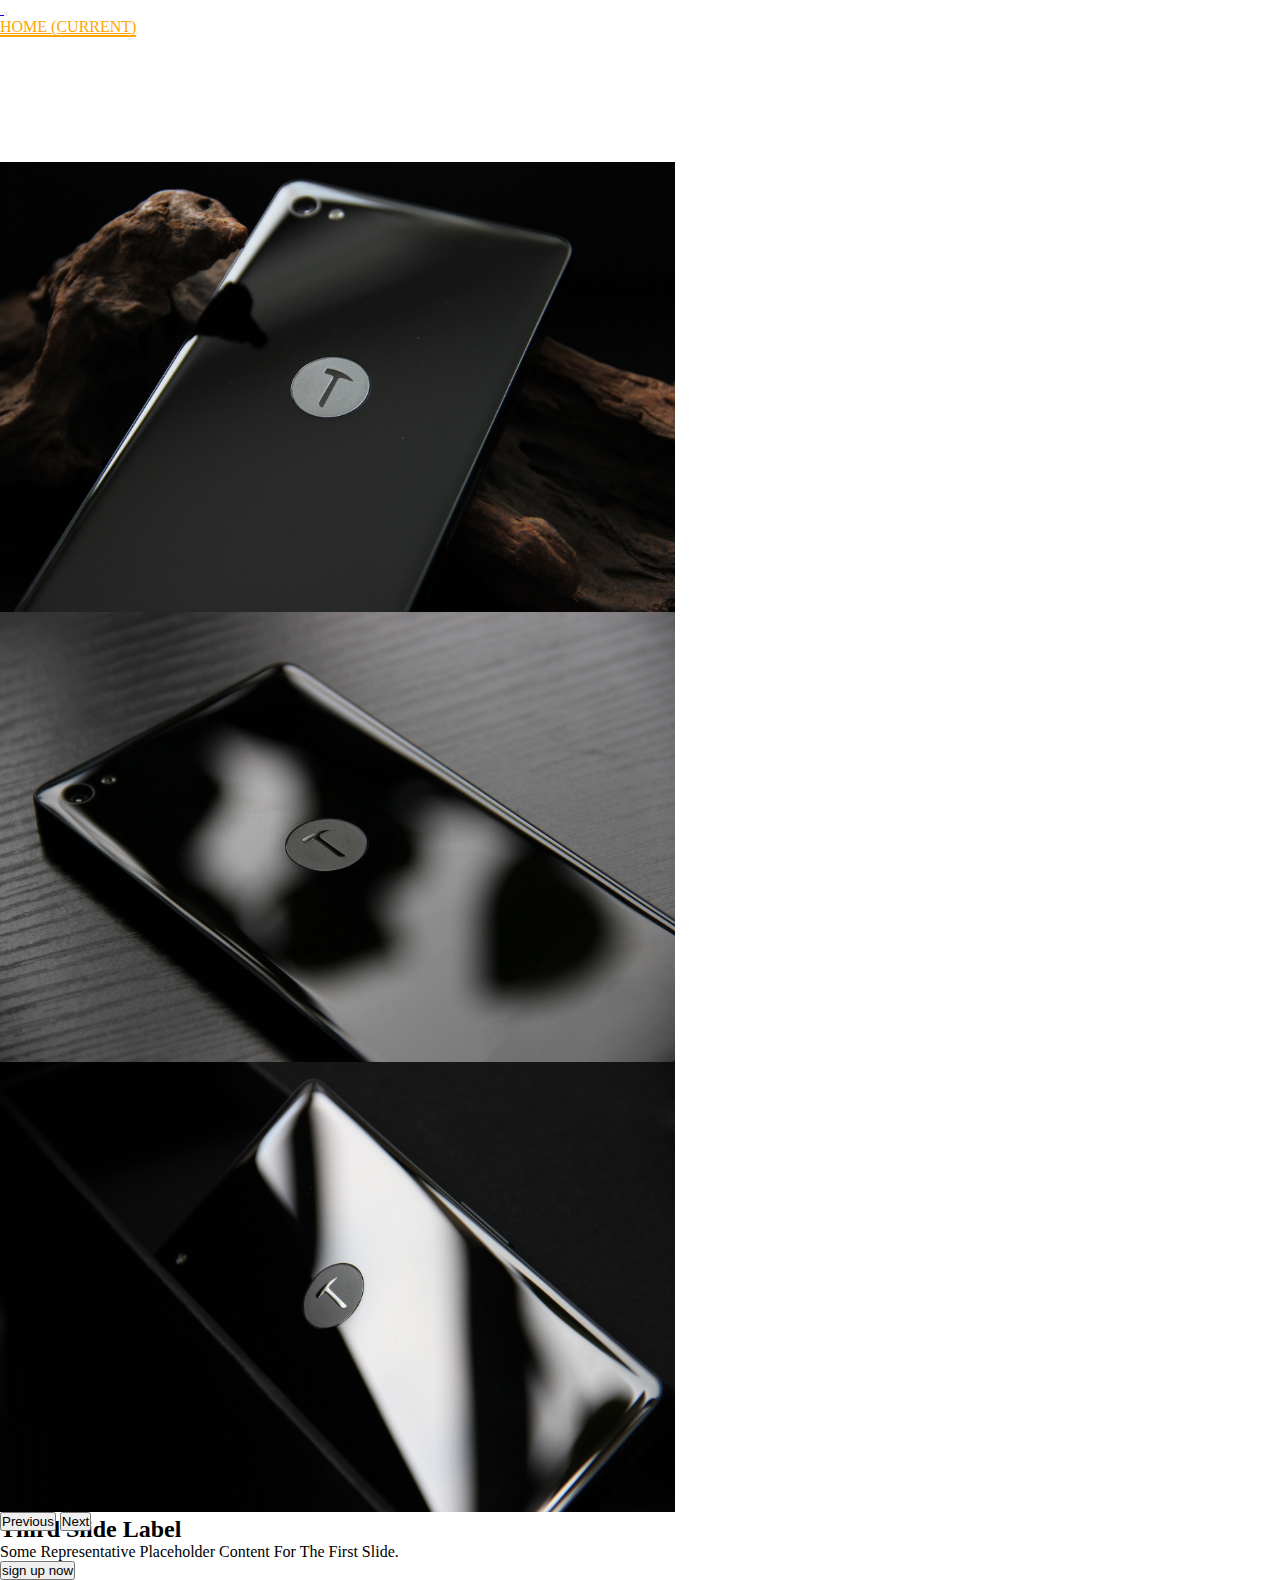
==== index.html @ d135aa09 "Bootstrap4 layout" ====
<!doctype html>
<html lang="en">
  <head>
    <!-- Required meta tags -->
    <meta charset="utf-8">
    <meta name="viewport" content="width=device-width, initial-scale=1, shrink-to-fit=no">

    <!-- Bootstrap CSS -->
    <link rel="stylesheet" href="https://cdn.jsdelivr.net/npm/bootstrap@4.6.2/dist/css/bootstrap.min.css" integrity="sha384-xOolHFLEh07PJGoPkLv1IbcEPTNtaed2xpHsD9ESMhqIYd0nLMwNLD69Npy4HI+N" crossorigin="anonymous">

    <title>BootStrap-4 Intro</title>
    <link rel="stylesheet" href="./assets/css/style.css">
  </head>
  <body>
   <header class="mainHeader">
    <nav class="navbar navbar-expand-lg navbar-dark bg-dark">
        <a class="navbar-brand" href="index.html">
            <img src="https://static-assets-web.flixcart.com/fk-p-linchpin-web/fk-cp-zion/img/flipkart-plus_8d85f4.png" alt="">
        </a>
        <button class="navbar-toggler" type="button" data-toggle="collapse" data-target="#navbarSupportedContent" aria-controls="navbarSupportedContent" aria-expanded="false" aria-label="Toggle navigation">
          <span class="navbar-toggler-icon"></span>
        </button>
      
        <div class="collapse navbar-collapse" id="navbarSupportedContent">
          <ul class="navbar-nav ml-auto">
            <li class="nav-item active">
              <a class="nav-link" href="#">Home <span class="sr-only">(current)</span></a>
            </li>
            <li class="nav-item">
              <a class="nav-link" href="#">about</a>
            </li>
            <li class="nav-item">
                <a class="nav-link" href="#">services</a>
              </li>
              <li class="nav-item">
                <a class="nav-link" href="#">Blogs</a>
              </li>
              <li class="nav-item">
                <a class="nav-link" href="#">contact us</a>
              </li>
            
            
          </ul>
          
        </div>
      </nav>
   </header>

   <main>
    <section class="mainSlider">
        <div id="carouselExampleIndicators" class="carousel slide" data-ride="carousel">
            <ol class="carousel-indicators">
              <li data-target="#carouselExampleIndicators" data-slide-to="0" class="active"></li>
              <li data-target="#carouselExampleIndicators" data-slide-to="1"></li>
              <li data-target="#carouselExampleIndicators" data-slide-to="2"></li>
              
            </ol>

            <div class="carousel-inner">
              <div class="carousel-item active">
                <img src="./assets/images/image1.jpg" class="d-block w-100" alt="...">
                <div class="carousel-caption d-none d-md-block tex">
                    <h2 class="display-3">first slide label</h2>
                    <p>Some representative placeholder content for the first slide.</p>
                    <button class="btn btn-primary btn-lg text-capitlize ">sign up now</button>
                </div>
              </div>
              <div class="carousel-item">
                <img src="./assets/images/image2.jpg" class="d-block w-100" alt="...">
                
                <div class="carousel-caption d-none d-md-block text-right">
                    <h2 class="display-3">second slide label</h2>
                    <p>Some representative placeholder content for the first slide.</p>
                    <button class="btn btn-danger btn-lg text-capitlize ">sign up now</button>
                </div>
              </div>
              <div class="carousel-item">
                <img src="./assets/images/image3.jpg" class="d-block w-100" alt="...">
                <div class="carousel-caption d-none d-md-block text-left">
                    <h2 class="display-3">third slide label</h2>
                    <p>Some representative placeholder content for the first slide.</p>
                    <button class="btn btn-success btn-lg text-capitlize ">sign up now</button>
                </div>
              
              </div>
              
            </div>

            <button class="carousel-control-prev" type="button" data-target="#carouselExampleIndicators" data-slide="prev">
              <span class="carousel-control-prev-icon" aria-hidden="true"></span>
              <span class="sr-only">Previous</span>
            </button>
            <button class="carousel-control-next" type="button" data-target="#carouselExampleIndicators" data-slide="next">
              <span class="carousel-control-next-icon" aria-hidden="true"></span>
              <span class="sr-only">Next</span>
            </button>
          </div>
    </section>
   </main>
    
   <footer class="footer"></footer>

    <!-- Optional JavaScript; choose one of the two! -->

    <!-- Option 1: jQuery and Bootstrap Bundle (includes Popper) -->
    <script src="https://cdn.jsdelivr.net/npm/jquery@3.5.1/dist/jquery.slim.min.js" integrity="sha384-DfXdz2htPH0lsSSs5nCTpuj/zy4C+OGpamoFVy38MVBnE+IbbVYUew+OrCXaRkfj" crossorigin="anonymous"></script>
    <script src="https://cdn.jsdelivr.net/npm/bootstrap@4.6.2/dist/js/bootstrap.bundle.min.js" integrity="sha384-Fy6S3B9q64WdZWQUiU+q4/2Lc9npb8tCaSX9FK7E8HnRr0Jz8D6OP9dO5Vg3Q9ct" crossorigin="anonymous"></script>

    <!-- Option 2: Separate Popper and Bootstrap JS -->
    <!--
    <script src="https://cdn.jsdelivr.net/npm/jquery@3.5.1/dist/jquery.slim.min.js" integrity="sha384-DfXdz2htPH0lsSSs5nCTpuj/zy4C+OGpamoFVy38MVBnE+IbbVYUew+OrCXaRkfj" crossorigin="anonymous"></script>
    <script src="https://cdn.jsdelivr.net/npm/popper.js@1.16.1/dist/umd/popper.min.js" integrity="sha384-9/reFTGAW83EW2RDu2S0VKaIzap3H66lZH81PoYlFhbGU+6BZp6G7niu735Sk7lN" crossorigin="anonymous"></script>
    <script src="https://cdn.jsdelivr.net/npm/bootstrap@4.6.2/dist/js/bootstrap.min.js" integrity="sha384-+sLIOodYLS7CIrQpBjl+C7nPvqq+FbNUBDunl/OZv93DB7Ln/533i8e/mZXLi/P+" crossorigin="anonymous"></script>
    -->
  </body>
</html>
---- assets/css/style.css ----
*{
    padding: 0;
    margin: 0;
    box-sizing: border-box;
}

.mainHeader .navbar-brand{
    width: 120px;
}
.mainHeader .navbar-brand img{
    width: 100%;
}
.mainHeader .navbar-nav .nav-link{
    color: #fff;
    text-transform: uppercase;
}
.mainHeader .navbar-nav .active>.nav-link,
.mainHeader .navbar-nav .nav-link.active, 
.mainHeader .navbar-nav .nav-link.show, 
.mainHeader .navbar-nav .show>.nav-link {
    color:orange;
    border-bottom: 2px solid orange;
}

.mainHeader .navbar-nav .nav-link:focus, 
.mainHeader .navbar-nav .nav-link:hover {
    color: orange;
    border-bottom: 2px solid orange;
}


/* css for main slider  */
.carousel-item {
    height: 450px;
}
.carousel-item img{

    height: 100%;
    object-fit: cover;
}

.mainSlider .carousel-caption{
    bottom: auto;
    top: 25%;
}
.carousel-caption.d-none.d-md-block {
    text-transform: capitalize;
}
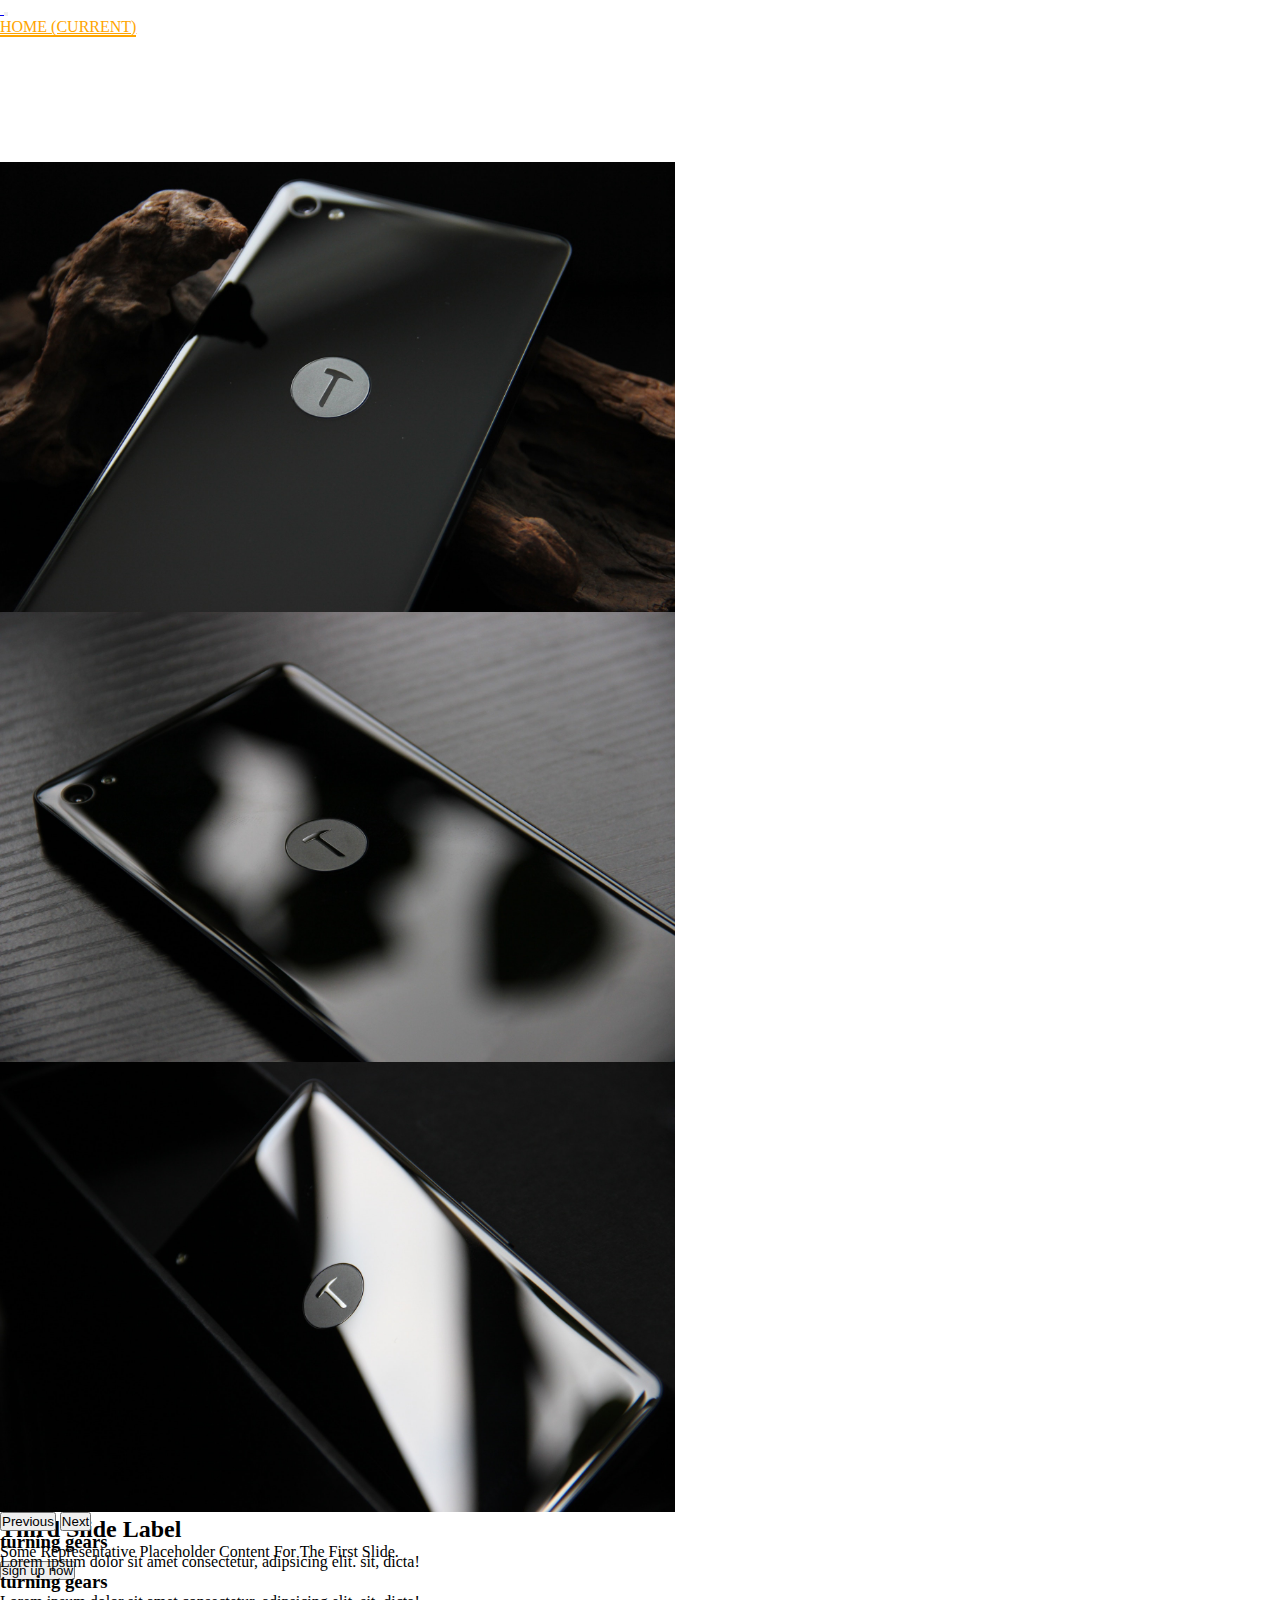
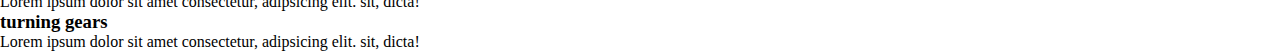
==== commit 02ba0ebf: "work on home icon section" ====
--- a/index.html
+++ b/index.html
@@ -9,6 +9,7 @@
     <link rel="stylesheet" href="https://cdn.jsdelivr.net/npm/bootstrap@4.6.2/dist/css/bootstrap.min.css" integrity="sha384-xOolHFLEh07PJGoPkLv1IbcEPTNtaed2xpHsD9ESMhqIYd0nLMwNLD69Npy4HI+N" crossorigin="anonymous">
 
     <title>BootStrap-4 Intro</title>
+    <link rel="stylesheet" href="https://cdnjs.cloudflare.com/ajax/libs/font-awesome/6.4.0/css/all.min.css" integrity="sha512-iecdLmaskl7CVkqkXNQ/ZH/XLlvWZOJyj7Yy7tcenmpD1ypASozpmT/E0iPtmFIB46ZmdtAc9eNBvH0H/ZpiBw==" crossorigin="anonymous" referrerpolicy="no-referrer" />
     <link rel="stylesheet" href="./assets/css/style.css">
   </head>
   <body>
@@ -96,6 +97,34 @@
             </button>
           </div>
     </section>
+
+    <section class="homeIcons py-5">
+      <div class="container">
+        <div class="row text-center">
+          <div class="col-md-4">
+            <div>
+              <i class="fa-solid fa-gear fa-3x"></i>
+              <h3 class="text-capitalize my-3">turning gears</h3>
+              <p>Lorem ipsum dolor sit amet consectetur, adipsicing elit. sit, dicta!</p>
+            </div>
+          </div>
+          <div class="col-md-4">
+            <div>
+              <i class="fa-solid fa-cloud fa-3x"></i>
+              <h3 class="text-capitalize my-3">turning gears</h3>
+              <p>Lorem ipsum dolor sit amet consectetur, adipsicing elit. sit, dicta!</p>
+            </div>
+          </div>
+          <div class="col-md-4">
+            <div>
+              <i class="fa-solid fa-cart-plus fa-3x"></i>
+              <h3 class="text-capitalize my-3">turning gears</h3>
+              <p>Lorem ipsum dolor sit amet consectetur, adipsicing elit. sit, dicta!</p>
+            </div>
+          </div>
+        </div>
+      </div>
+    </section>
    </main>
     
    <footer class="footer"></footer>
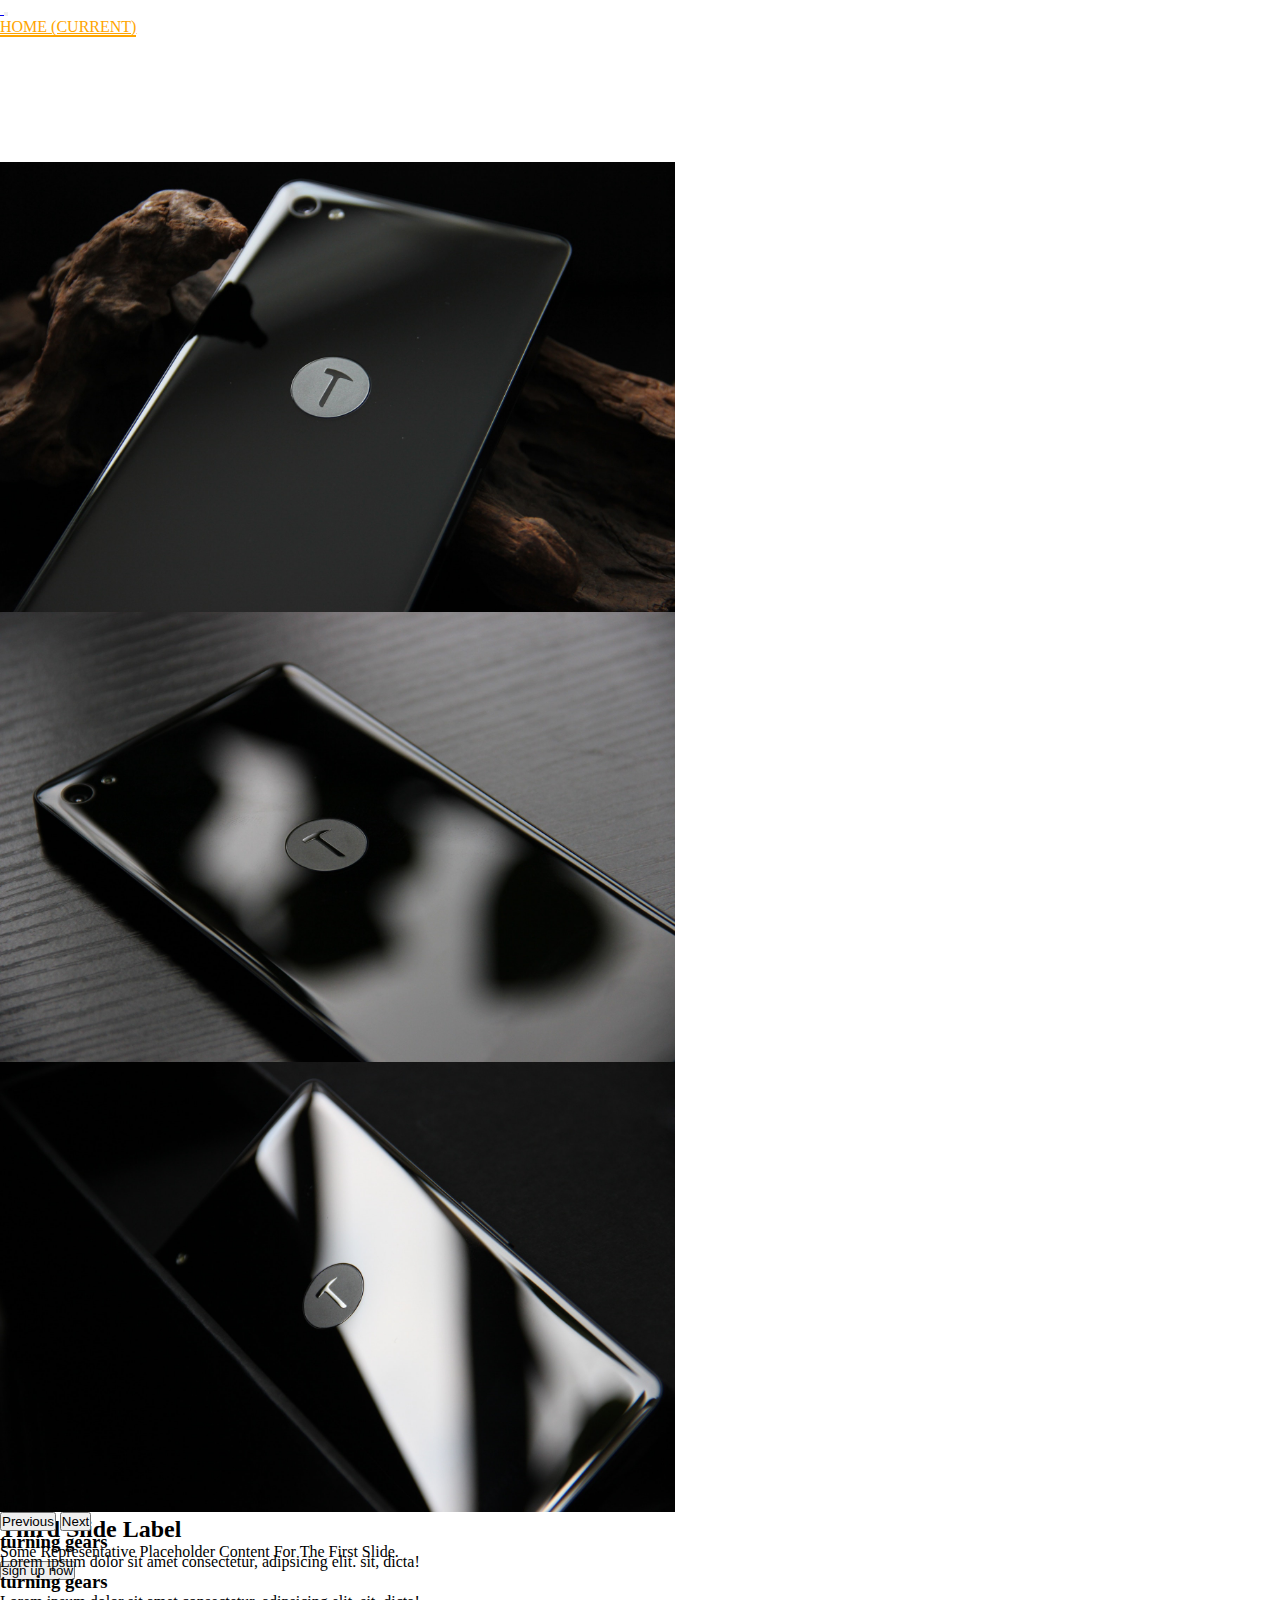
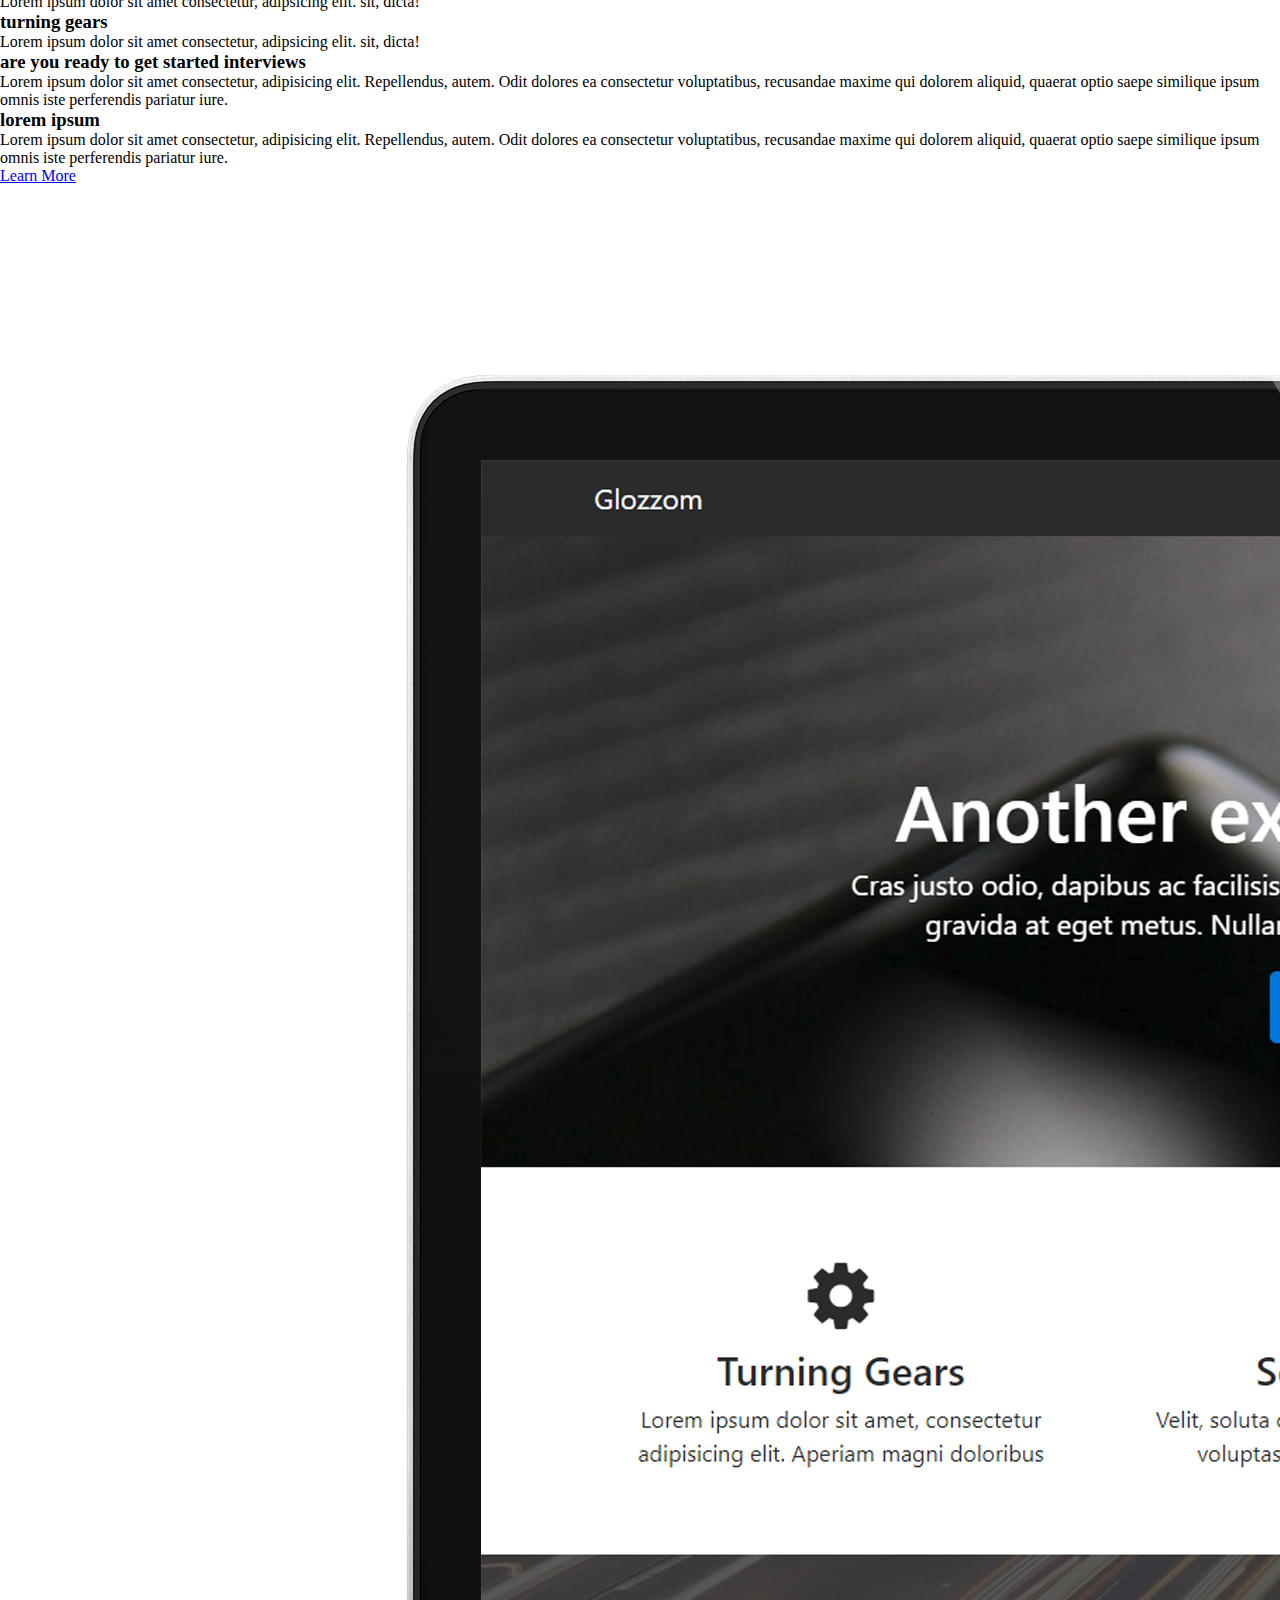
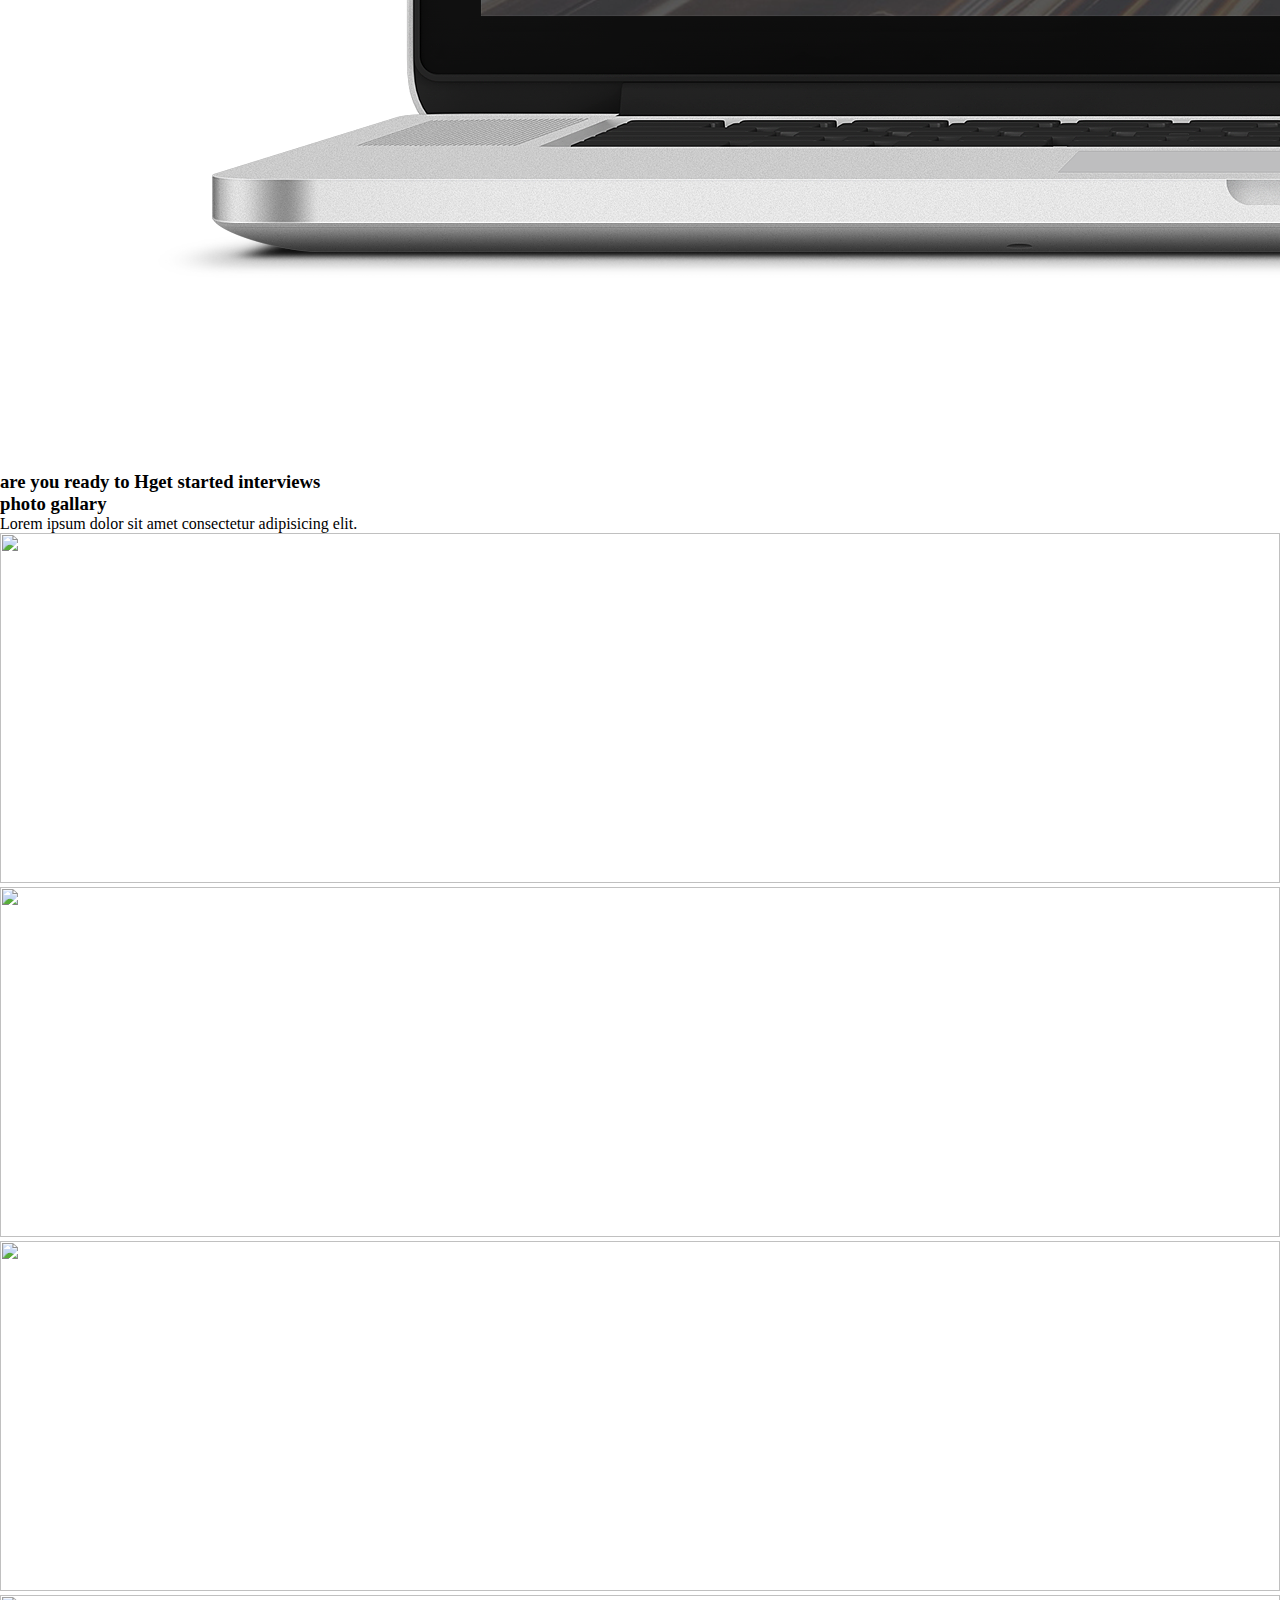
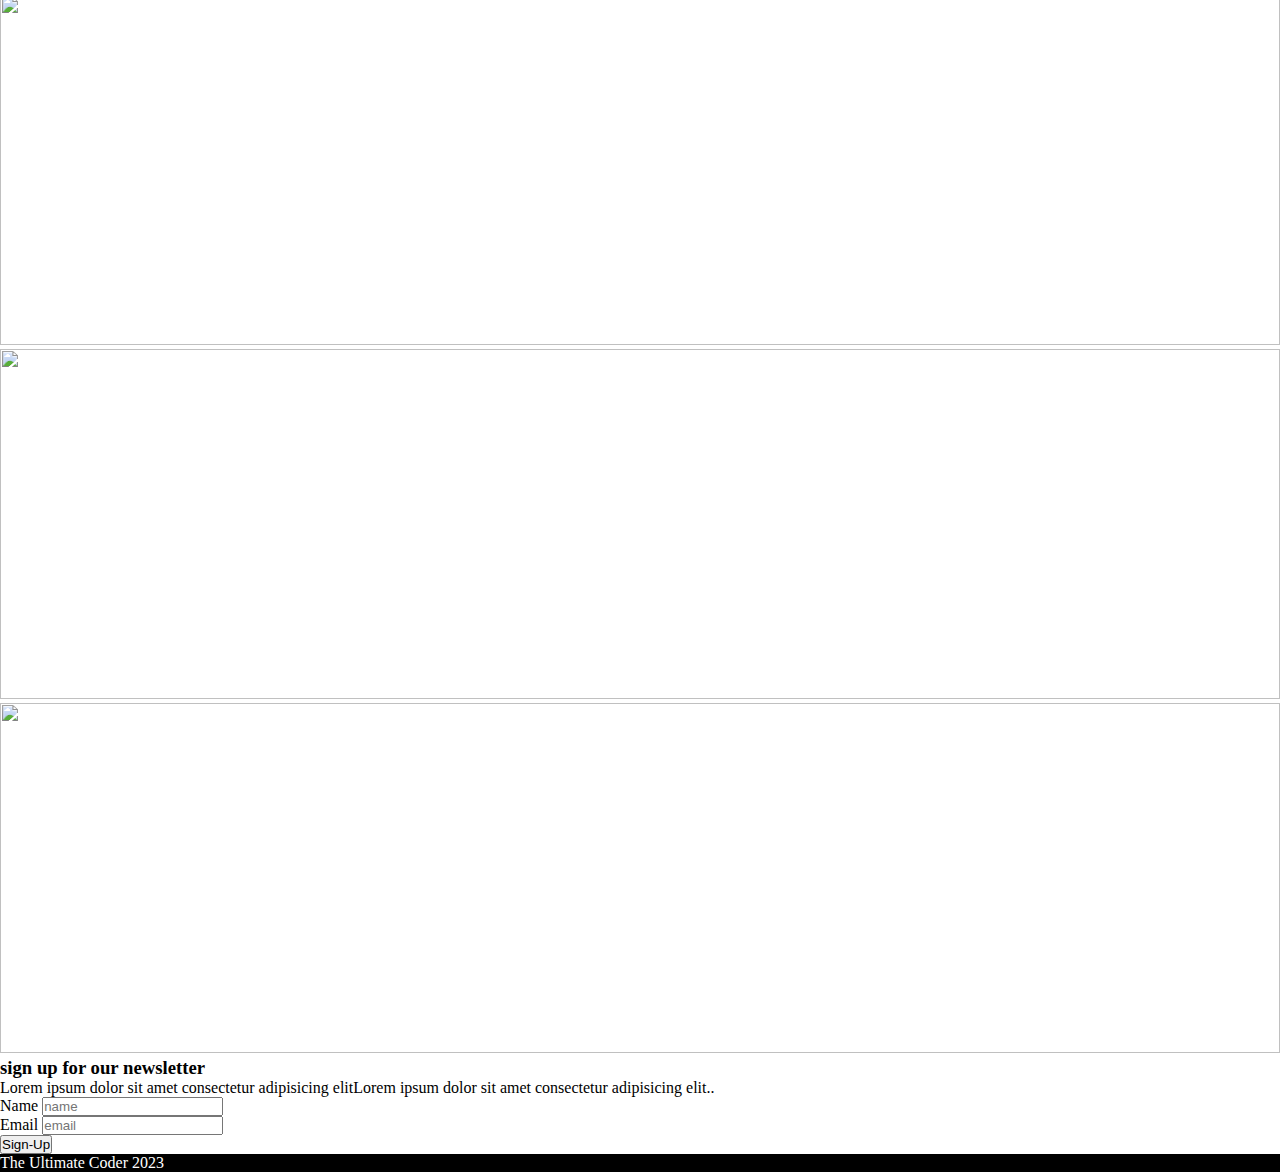
==== commit 8ab86aad: "work on home page" ====
--- a/index.html
+++ b/index.html
@@ -8,7 +8,9 @@
     <!-- Bootstrap CSS -->
     <link rel="stylesheet" href="https://cdn.jsdelivr.net/npm/bootstrap@4.6.2/dist/css/bootstrap.min.css" integrity="sha384-xOolHFLEh07PJGoPkLv1IbcEPTNtaed2xpHsD9ESMhqIYd0nLMwNLD69Npy4HI+N" crossorigin="anonymous">
 
-    <title>BootStrap-4 Intro</title>
+    <title>BootStrap-4 Layout</title>
+    
+    <link rel="stylesheet" href="https://cdnjs.cloudflare.com/ajax/libs/lightbox2/2.11.4/css/lightbox.min.css" integrity="sha512-ZKX+BvQihRJPA8CROKBhDNvoc2aDMOdAlcm7TUQY+35XYtrd3yh95QOOhsPDQY9QnKE0Wqag9y38OIgEvb88cA==" crossorigin="anonymous" referrerpolicy="no-referrer" />
     <link rel="stylesheet" href="https://cdnjs.cloudflare.com/ajax/libs/font-awesome/6.4.0/css/all.min.css" integrity="sha512-iecdLmaskl7CVkqkXNQ/ZH/XLlvWZOJyj7Yy7tcenmpD1ypASozpmT/E0iPtmFIB46ZmdtAc9eNBvH0H/ZpiBw==" crossorigin="anonymous" referrerpolicy="no-referrer" />
     <link rel="stylesheet" href="./assets/css/style.css">
   </head>
@@ -125,7 +127,133 @@
         </div>
       </div>
     </section>
+
+    <section class="paralax home py-5">
+      <div class="container">
+        <div class="row">
+          <div class="col-12 text-center text-white text-capitalize">
+            <h3 mb-2 mb-md-3>are you ready to get started interviews</h3>
+            <p>Lorem ipsum dolor sit amet consectetur, adipisicing elit. Repellendus, autem. Odit dolores ea consectetur voluptatibus, recusandae maxime qui dolorem aliquid, quaerat optio saepe similique ipsum omnis iste perferendis pariatur iure.</p>
+          </div>
+        </div>
+      </div>
+
+    </section>
+
+    <section class="py-5 info">
+      <div class="container">
+        <div class="row">
+          <div class="col-md-7 align-self-center">
+            <div class="text-capitalize">
+              <h3 mb-2 mb-md-3>lorem ipsum</h3>
+              <p>Lorem ipsum dolor sit amet consectetur, adipisicing elit. Repellendus, autem. Odit dolores ea consectetur voluptatibus, recusandae maxime qui dolorem aliquid, quaerat optio saepe similique ipsum omnis iste perferendis pariatur iure.</p>
+
+              <a href="javascript:;" class="btn btn-outline-danger btn-lg"> Learn More</a>
+            </div>
+            
+          </div>
+
+
+          <div class="col-md-5">
+            <img class="img-fluid" src="./assets/images/laptop.png" alt="">
+
+          </div>
+        </div>
+      </div>
+    </section >
+
+    <section class=" video py-5 paralax text-center text-white">
+      <div class="container">
+        <div class="row">
+          <div class="col-12">
+            <i class="fa fa-play fa-3x mb-2 mb-md-3"></i>
+            <h3 class="text-capitalize">are you ready to Hget started interviews</h3>
+          </div>
+        </div>
+      </div>
+    </section>
+
+    <section class=" py-5">
+      <div class="container">
+        <div class="row ">
+          <div class="col-12 text-capitalize text-center">
+            <h3 class="mb-2 mb-md-3 font-weight-bold">photo gallary</h3>
+            <p class="mb-5">Lorem ipsum dolor sit amet consectetur adipisicing elit.</p>
+          </div>
+        </div>
+
+        <div class="row home-gallary">
+          <div class="col-md-4 mb-3">
+
+            <a href="https://source.unsplash.com/random/?nature/560*560" data-lightbox="gallary_img">
+              <img class="img-fluid" src="https://source.unsplash.com/random/?nature/560*560" alt="">
+            </a>
+          </div>
+          <div class="col-md-4 mb-3">
+            <a href="https://source.unsplash.com/random/?city/560*560" data-lightbox="gallary_img">
+              <img class="img-fluid" src="https://source.unsplash.com/random/?city/560*560" alt="">
+            </a>
+          </div>
+            
+            <div class="col-md-4 mb-3">
+              <a href="https://source.unsplash.com/random/?animals/560*560" data-lightbox="gallary_img">
+                <img class="img-fluid" src="https://source.unsplash.com/random/?animals/560*560" alt="">
+              </a>
+            </div>
+            <div class="col-md-4 mb-3">
+
+              <a href="https://source.unsplash.com/random/?model/560*560" data-lightbox="gallary_img">
+                <img class="img-fluid" src="https://source.unsplash.com/random/?model/560*560" alt="">
+              </a>
+            </div>
+            <div class="col-md-4 mb-3">
+              <a href="https://source.unsplash.com/random/?cars/560*560" data-lightbox="gallary_img">
+                <img class="img-fluid" src="https://source.unsplash.com/random/?cars/560*560" alt="">
+              </a>
+            </div>
+              
+              <div class="col-md-4 mb-3">
+                <a href="https://source.unsplash.com/random/?flowers/560*560" data-lightbox="gallary_img">
+                  <img class="img-fluid" src="https://source.unsplash.com/random/?flowers/560*560" alt="">
+                </a>
+              </div>
+            
+            
+          
+
+        </div>
+      </div>
+
+    </section>
+
+    <section class="news py-5 bg-dark  text-center text-white">
+      <div class="container">
+        <div class="row">
+          <div class="col-12 text-capitalize">
+            <div class="px-4">
+              <h3 class="mb-2 mb-md-3">sign up for our newsletter</h3>
+            <p class="mb-3 mb-md-5">Lorem ipsum dolor sit amet consectetur adipisicing elitLorem ipsum dolor sit amet consectetur adipisicing elit..</p>
+              <form class="form-inline justify-content-center">
+                <div class="form-group">
+                  <label for="name" class="sr-only">Name</label>
+                  <input type="text" placeholder="name" id="name" class="form-contraol">
+                </div>
+                <div class="form-group mx-2">
+                  <label for="email" class="sr-only">Email</label>
+                  <input type="email" placeholder="email" id="email" class="form-contraol">
+                </div>
+                <button class="btn btn-primary" type="submit">Sign-Up</button>
+              </form>
+          </div>
+          </div>
+        </div>
+      </div>
+    </section>
+
    </main>
+   <footer class="footer py-5 text-center">
+    <p class="m-0">The Ultimate Coder 2023</p>
+   </footer>
     
    <footer class="footer"></footer>
 
@@ -141,5 +269,6 @@
     <script src="https://cdn.jsdelivr.net/npm/popper.js@1.16.1/dist/umd/popper.min.js" integrity="sha384-9/reFTGAW83EW2RDu2S0VKaIzap3H66lZH81PoYlFhbGU+6BZp6G7niu735Sk7lN" crossorigin="anonymous"></script>
     <script src="https://cdn.jsdelivr.net/npm/bootstrap@4.6.2/dist/js/bootstrap.min.js" integrity="sha384-+sLIOodYLS7CIrQpBjl+C7nPvqq+FbNUBDunl/OZv93DB7Ln/533i8e/mZXLi/P+" crossorigin="anonymous"></script>
     -->
+    <script src="https://cdnjs.cloudflare.com/ajax/libs/lightbox2/2.11.4/js/lightbox-plus-jquery.min.js" integrity="sha512-U9dKDqsXAE11UA9kZ0XKFyZ2gQCj+3AwZdBMni7yXSvWqLFEj8C1s7wRmWl9iyij8d5zb4wm56j4z/JVEwS77g==" crossorigin="anonymous" referrerpolicy="no-referrer"></script>
   </body>
 </html>--- a/assets/css/style.css
+++ b/assets/css/style.css
@@ -45,4 +45,40 @@
 }
 .carousel-caption.d-none.d-md-block {
     text-transform: capitalize;
+}
+
+.paralax{
+    /* background-image: linear-gradient(to right, rgba(0, 0, 0, .7),rgba(0, 0, 0, .7) ), url("../images/lights.jpg"); */
+    background-position: center;
+    background-repeat: no-repeat;
+    background-size: cover;
+    background-attachment: fixed;
+}
+
+.paralax.home{
+    background-image: linear-gradient(to right, rgba(0, 0, 0, .7),rgba(0, 0, 0, .7) ), url("../images/lights.jpg"); 
+}
+
+.paralax.video{
+    background-image: linear-gradient(to right, rgba(0, 0, 0, .7),rgba(0, 0, 0, .7) ), url("../images/media.jpg"); 
+}
+.video i{
+    cursor: pointer;
+}
+
+.home-gallary a{
+    height: 350px;
+    width: 100%;
+    display: inline-block;
+}
+
+.home-gallary img{
+    width: 100%;
+    height: 100%;
+    object-fit: cover;
+}
+
+.footer{
+    background-color: #000;
+    color: #fff;
 }